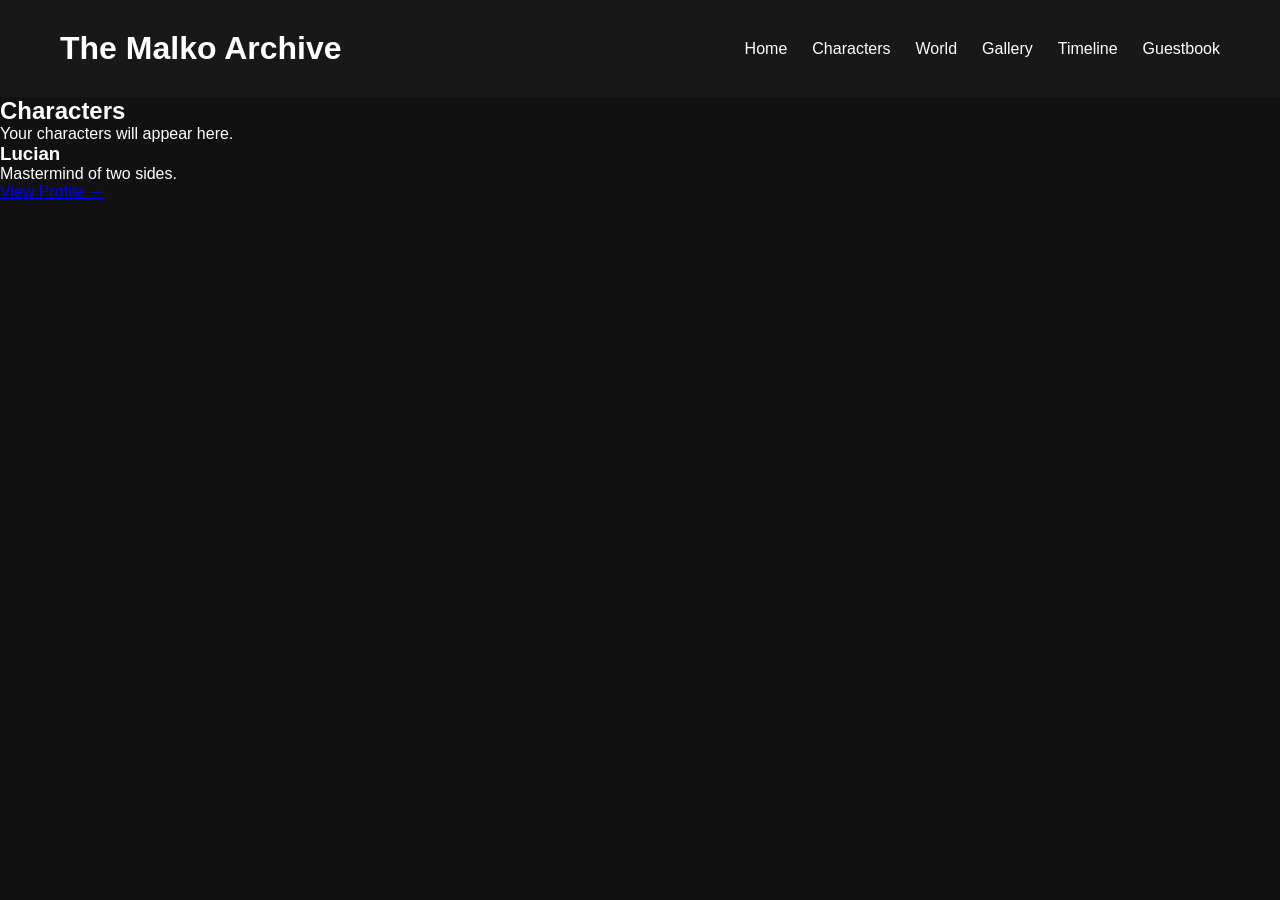
==== characters.html @ 0a399560 "Create characters.html" ====
<!DOCTYPE html>
<html lang="en">

<head>

<meta charset="UTF-8">
<meta name="viewport" content="width=device-width, initial-scale=1.0">

<title>Characters | The Malko Archive</title>

<link rel="stylesheet" href="style.css">

</head>

<body>

<header>

<h1>The Malko Archive</h1>

<nav>

<a href="index.html">Home</a>
<a href="characters.html">Characters</a>
<a href="world.html">World</a>
<a href="gallery.html">Gallery</a>
<a href="timeline.html">Timeline</a>
<a href="guestbook.html">Guestbook</a>

</nav>

</header>

<section class="page">

<h2>Characters</h2>

<p>Your characters will appear here.</p>

<div class="card">

<h3>Lucian</h3>

<p>
Mastermind of two sides.
</p>

<a href="lucian.html">View Profile →</a>

</div>

</section>

</body>

</html>
---- style.css ----
*{

margin:0;
padding:0;
box-sizing:border-box;

}

body{

background:#111;

color:white;

font-family:Arial,Helvetica,sans-serif;

}

header{

display:flex;

justify-content:space-between;

align-items:center;

padding:30px 60px;

background:#181818;

}

nav{

display:flex;

gap:25px;

}

nav a{

color:white;

text-decoration:none;

transition:.2s;

}

nav a:hover{

color:#8ac7ff;

}

.hero{

height:85vh;

display:flex;

flex-direction:column;

justify-content:center;

align-items:center;

text-align:center;

}

.hero h2{

font-size:58px;

margin-bottom:20px;

}

.hero p{

font-size:20px;

opacity:.7;

margin-bottom:40px;

}

button{

padding:16px 40px;

font-size:18px;

background:white;

border:none;

border-radius:10px;

cursor:pointer;

transition:.25s;

}

button:hover{

transform:translateY(-4px);

}
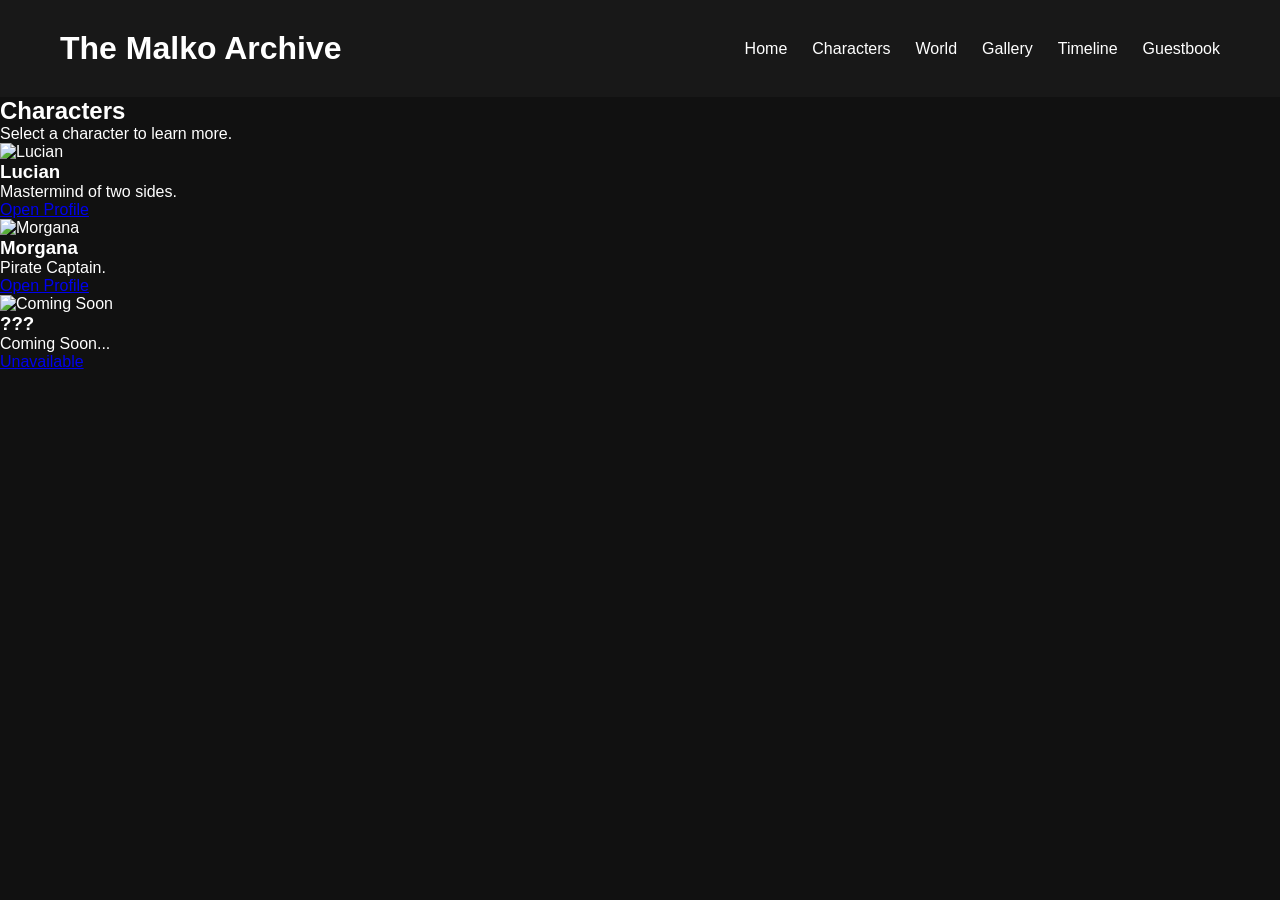
==== commit 73c0b5d1: "Update character section with new cards Added new character cards for Morgana and a placeholder char" ====
--- a/characters.html
+++ b/characters.html
@@ -35,22 +35,57 @@
 
 <h2>Characters</h2>
 
-<p>Your characters will appear here.</p>
+<p>
+Select a character to learn more.
+</p>
 
-<div class="card">
+<div class="character-grid">
+
+<div class="character-card">
+
+<img
+src="https://placehold.co/300x400"
+alt="Lucian">
 
 <h3>Lucian</h3>
 
-<p>
-Mastermind of two sides.
-</p>
+<p>Mastermind of two sides.</p>
 
-<a href="lucian.html">View Profile →</a>
+<a href="#">Open Profile</a>
+
+</div>
+
+<div class="character-card">
+
+<img
+src="https://placehold.co/300x400"
+alt="Morgana">
+
+<h3>Morgana</h3>
+
+<p>Pirate Captain.</p>
+
+<a href="#">Open Profile</a>
+
+</div>
+
+<div class="character-card">
+
+<img
+src="https://placehold.co/300x400"
+alt="Coming Soon">
+
+<h3>???</h3>
+
+<p>Coming Soon...</p>
+
+<a href="#">Unavailable</a>
+
+</div>
 
 </div>
 
 </section>
-
 </body>
 
 </html>
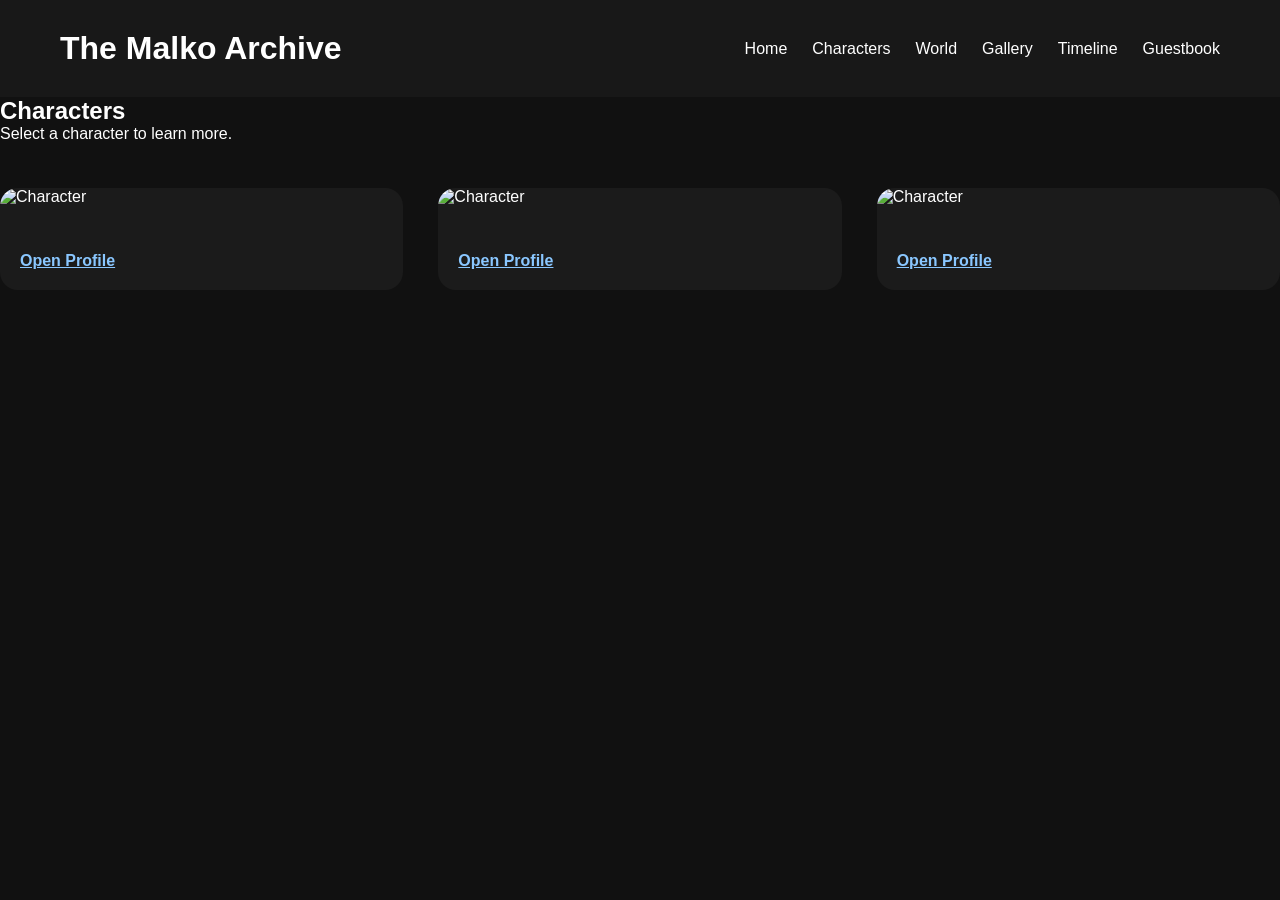
==== commit f2a23903: "Clear character names and descriptions Removed character names and descriptions from character cards" ====
--- a/characters.html
+++ b/characters.html
@@ -45,11 +45,11 @@
 
 <img
 src="https://placehold.co/300x400"
-alt="Lucian">
+alt="Character">
 
-<h3>Lucian</h3>
+<h3></h3>
 
-<p>Mastermind of two sides.</p>
+<p></p>
 
 <a href="#">Open Profile</a>
 
@@ -59,11 +59,11 @@
 
 <img
 src="https://placehold.co/300x400"
-alt="Morgana">
+alt="Character">
 
-<h3>Morgana</h3>
+<h3></h3>
 
-<p>Pirate Captain.</p>
+<p></p>
 
 <a href="#">Open Profile</a>
 
@@ -73,13 +73,13 @@
 
 <img
 src="https://placehold.co/300x400"
-alt="Coming Soon">
+alt="Character">
 
-<h3>???</h3>
+<h3></h3>
 
-<p>Coming Soon...</p>
+<p></p>
 
-<a href="#">Unavailable</a>
+<a href="#">Open Profile</a>
 
 </div>
 
--- a/style.css
+++ b/style.css
@@ -111,3 +111,68 @@
 transform:translateY(-4px);
 
 }
+
+.character-grid{
+
+display:grid;
+
+grid-template-columns:
+repeat(auto-fit,minmax(260px,1fr));
+
+gap:35px;
+
+margin-top:45px;
+
+}
+
+.character-card{
+
+background:#1b1b1b;
+
+border-radius:18px;
+
+overflow:hidden;
+
+transition:.3s;
+
+}
+
+.character-card:hover{
+
+transform:translateY(-8px);
+
+}
+
+.character-card img{
+
+width:100%;
+
+display:block;
+
+}
+
+.character-card h3{
+
+padding:18px 20px 8px;
+
+}
+
+.character-card p{
+
+padding:0 20px;
+
+opacity:.75;
+
+}
+
+.character-card a{
+
+display:block;
+
+padding:20px;
+
+color:#8ac7ff;
+
+font-weight:bold;
+
+}
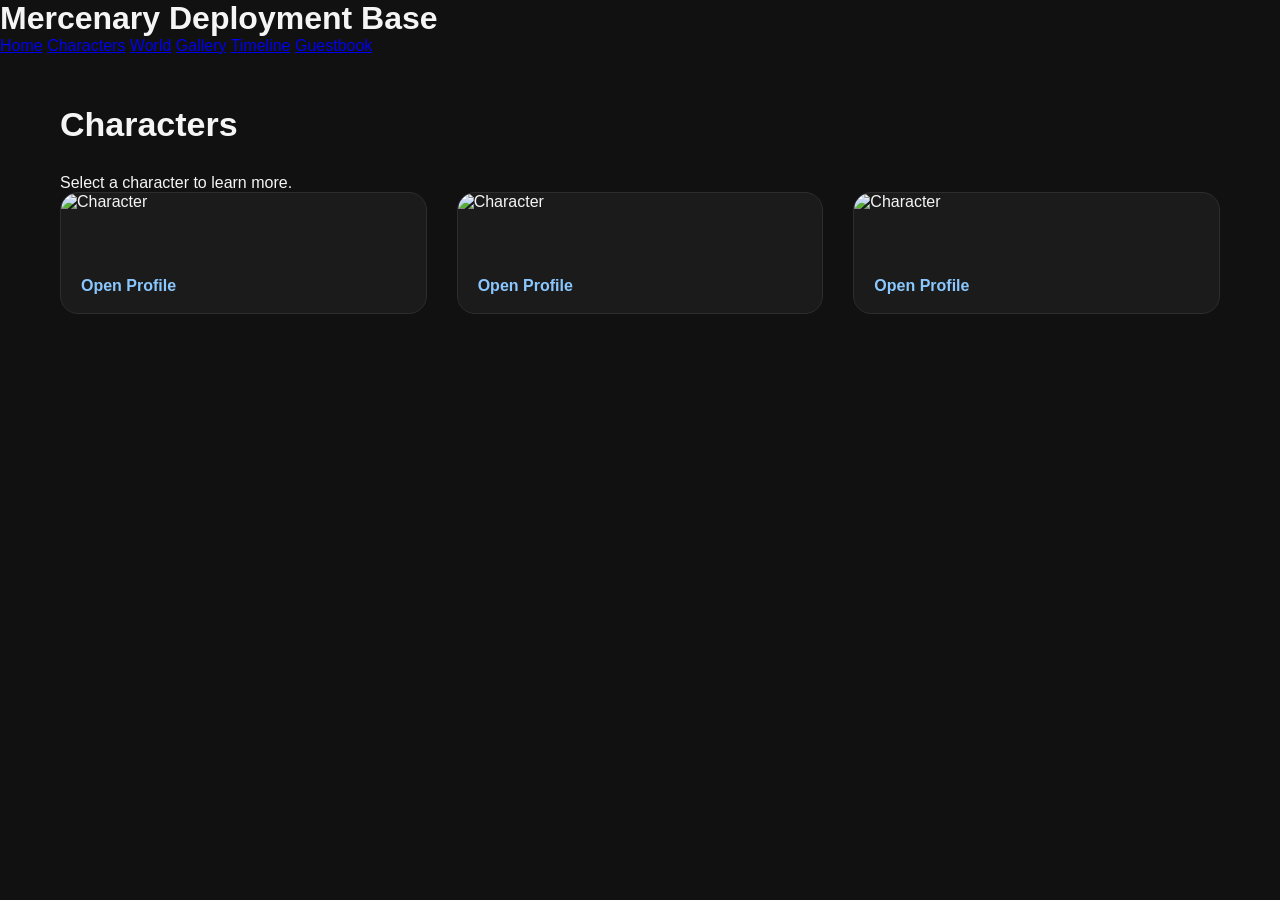
==== commit 94d4376c: "Update title and header for characters page" ====
--- a/characters.html
+++ b/characters.html
@@ -6,7 +6,7 @@
 <meta charset="UTF-8">
 <meta name="viewport" content="width=device-width, initial-scale=1.0">
 
-<title>Characters | The Malko Archive</title>
+<title>Characters | Mercenary Deployment Base</title>
 
 <link rel="stylesheet" href="style.css">
 
@@ -16,7 +16,7 @@
 
 <header>
 
-<h1>The Malko Archive</h1>
+<h1>Mercenary Deployment Base</h1>
 
 <nav>
 
--- a/style.css
+++ b/style.css
@@ -1,178 +1,418 @@
+/* ===========================
+   Reset
+=========================== */
+
 *{
-
-margin:0;
-padding:0;
-box-sizing:border-box;
-
+    margin:0;
+    padding:0;
+    box-sizing:border-box;
+}
+
+html{
+    scroll-behavior:smooth;
 }
 
 body{
-
-background:#111;
-
-color:white;
-
-font-family:Arial,Helvetica,sans-serif;
-
-}
-
-header{
-
-display:flex;
-
-justify-content:space-between;
-
-align-items:center;
-
-padding:30px 60px;
-
-background:#181818;
-
-}
-
-nav{
-
-display:flex;
-
-gap:25px;
-
-}
-
-nav a{
-
-color:white;
-
-text-decoration:none;
-
-transition:.2s;
-
-}
-
-nav a:hover{
-
-color:#8ac7ff;
-
-}
+    background:#111;
+    color:#f5f5f5;
+    font-family:Arial,Helvetica,sans-serif;
+}
+
+/* ===========================
+   Layout
+=========================== */
+
+.layout{
+    display:flex;
+    min-height:100vh;
+}
+
+main{
+    flex:1;
+    margin-left:240px;
+}
+
+/* ===========================
+   Sidebar
+=========================== */
+
+.sidebar{
+    position:fixed;
+    left:0;
+    top:0;
+    width:240px;
+    height:100vh;
+
+    background:#181818;
+    border-right:1px solid #2b2b2b;
+
+    padding:30px 20px;
+}
+
+.sidebar nav{
+    display:flex;
+    flex-direction:column;
+    gap:12px;
+}
+
+.sidebar h3{
+    margin-top:28px;
+    margin-bottom:8px;
+
+    font-size:13px;
+    color:#888;
+
+    text-transform:uppercase;
+    letter-spacing:1px;
+}
+
+.sidebar a{
+    color:white;
+    text-decoration:none;
+
+    padding:10px 12px;
+
+    border-radius:8px;
+
+    transition:.25s;
+}
+
+.sidebar a:hover{
+
+    background:#262626;
+
+    color:#8ac7ff;
+
+}
+
+/* ===========================
+   Header
+=========================== */
+
+.site-header{
+
+    display:flex;
+
+    justify-content:space-between;
+
+    align-items:center;
+
+    padding:24px 40px;
+
+    background:#181818;
+
+    border-bottom:1px solid #2b2b2b;
+
+}
+
+.brand{
+
+    display:flex;
+
+    align-items:center;
+
+    gap:18px;
+
+}
+
+.logo{
+
+    width:72px;
+
+    height:72px;
+
+    object-fit:contain;
+
+    flex-shrink:0;
+
+}
+
+.brand h1{
+
+    font-size:30px;
+
+    margin-bottom:6px;
+
+}
+
+.brand p{
+
+    color:#999;
+
+}
+
+.theme-button{
+
+    background:#242424;
+
+    color:white;
+
+    border:none;
+
+    border-radius:10px;
+
+    padding:12px 16px;
+
+    cursor:pointer;
+
+}
+
+.theme-button:hover{
+
+    background:#333;
+
+}
+
+/* ===========================
+   Hero
+=========================== */
 
 .hero{
 
-height:85vh;
-
-display:flex;
-
-flex-direction:column;
-
-justify-content:center;
-
-align-items:center;
-
-text-align:center;
+    min-height:70vh;
+
+    display:flex;
+
+    flex-direction:column;
+
+    justify-content:center;
+
+    align-items:center;
+
+    text-align:center;
+
+    padding:60px 30px;
 
 }
 
 .hero h2{
 
-font-size:58px;
-
-margin-bottom:20px;
+    font-size:64px;
+
+    margin-bottom:20px;
 
 }
 
 .hero p{
 
-font-size:20px;
-
-opacity:.7;
-
-margin-bottom:40px;
-
-}
-
-button{
-
-padding:16px 40px;
-
-font-size:18px;
-
-background:white;
-
-border:none;
-
-border-radius:10px;
-
-cursor:pointer;
-
-transition:.25s;
-
-}
-
-button:hover{
-
-transform:translateY(-4px);
-
-}
+    font-size:22px;
+
+    color:#b0b0b0;
+
+    max-width:760px;
+
+    line-height:1.7;
+
+    margin-bottom:40px;
+
+}
+
+.hero button{
+
+    background:white;
+
+    color:black;
+
+    border:none;
+
+    border-radius:12px;
+
+    padding:18px 42px;
+
+    font-size:18px;
+
+    cursor:pointer;
+
+    transition:.25s;
+
+}
+
+.hero button:hover{
+
+    transform:translateY(-3px);
+
+}
+
+/* ===========================
+   Sections
+=========================== */
+
+section{
+
+    padding:50px 60px;
+
+}
+
+section h2{
+
+    font-size:34px;
+
+    margin-bottom:30px;
+
+}
+
+/* ===========================
+   Character Grid
+=========================== */
 
 .character-grid{
 
-display:grid;
-
-grid-template-columns:
-repeat(auto-fit,minmax(260px,1fr));
-
-gap:35px;
-
-margin-top:45px;
+    display:grid;
+
+    grid-template-columns:repeat(auto-fit,minmax(260px,1fr));
+
+    gap:30px;
 
 }
 
 .character-card{
 
-background:#1b1b1b;
-
-border-radius:18px;
-
-overflow:hidden;
-
-transition:.3s;
+    background:#1b1b1b;
+
+    border:1px solid #2d2d2d;
+
+    border-radius:18px;
+
+    overflow:hidden;
+
+    transition:.3s;
 
 }
 
 .character-card:hover{
 
-transform:translateY(-8px);
+    transform:translateY(-8px);
+
+    border-color:#8ac7ff;
 
 }
 
 .character-card img{
 
-width:100%;
-
-display:block;
+    width:100%;
+
+    display:block;
 
 }
 
 .character-card h3{
 
-padding:18px 20px 8px;
+    padding:18px 20px 10px;
 
 }
 
 .character-card p{
 
-padding:0 20px;
-
-opacity:.75;
+    padding:0 20px 20px;
+
+    color:#aaa;
 
 }
 
 .character-card a{
 
-display:block;
-
-padding:20px;
-
-color:#8ac7ff;
-
-font-weight:bold;
-
-}
+    display:block;
+
+    padding:18px 20px;
+
+    text-decoration:none;
+
+    color:#8ac7ff;
+
+    font-weight:bold;
+
+}
+
+/* ===========================
+   Updates
+=========================== */
+
+.panel{
+
+    background:#1b1b1b;
+
+    border:1px solid #2b2b2b;
+
+    border-radius:16px;
+
+    padding:25px;
+
+}
+
+/* ===========================
+   Footer
+=========================== */
+
+.site-footer{
+
+    border-top:1px solid #2b2b2b;
+
+    margin-top:80px;
+
+    padding:40px;
+
+    text-align:center;
+
+    color:#888;
+
+    line-height:1.7;
+
+}
+
+/* ===========================
+   Responsive
+=========================== */
+
+@media (max-width:900px){
+
+    .sidebar{
+
+        display:none;
+
+    }
+
+    main{
+
+        margin-left:0;
+
+    }
+
+    .site-header{
+
+        padding:20px;
+
+    }
+
+    .logo{
+
+        width:56px;
+
+        height:56px;
+
+    }
+
+    .brand h1{
+
+        font-size:22px;
+
+    }
+
+    .hero h2{
+
+        font-size:42px;
+
+    }
+
+    .hero p{
+
+        font-size:18px;
+
+    }
+
+    section{
+
+        padding:30px 20px;
+
+    }
+
+}
